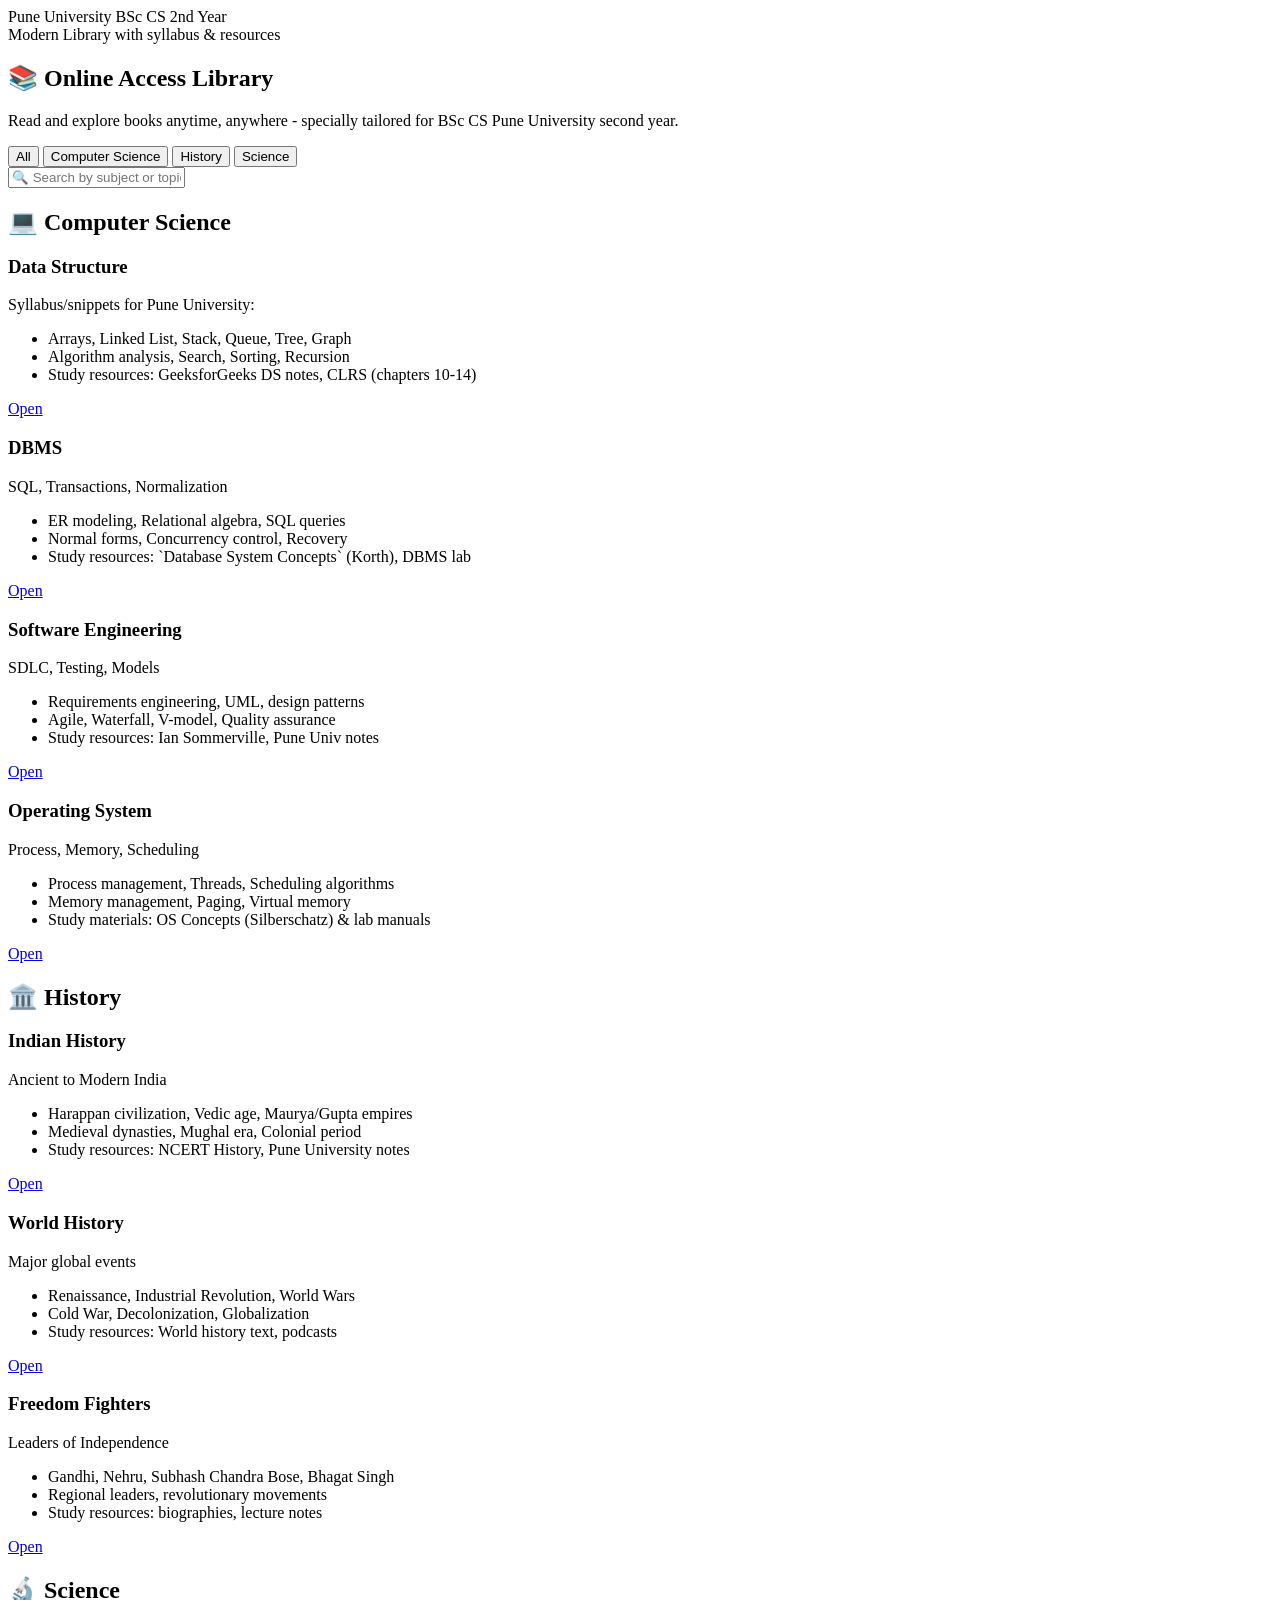
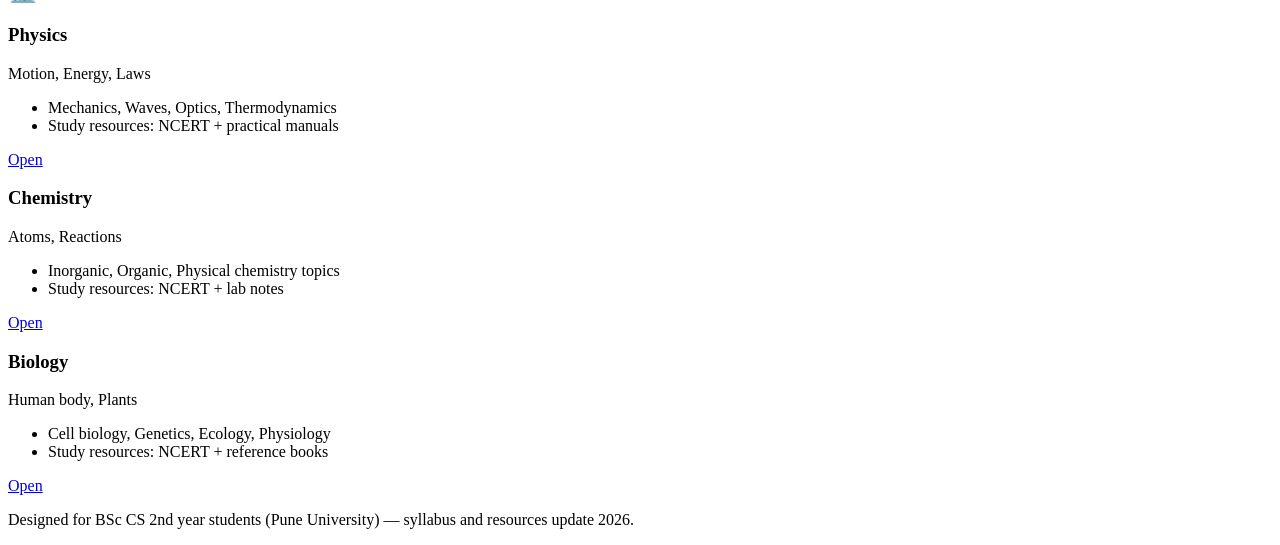
==== index.html @ 881a9c58 "Remove Python backend - revert to static HTML project" ====
<!DOCTYPE html>
<html>
<head>
    <meta charset="UTF-8">
    <meta name="viewport" content="width=device-width, initial-scale=1.0">
    <title>Online Library</title>
    <link rel="stylesheet" href="style.css">
</head>
<body>
    <nav class="top-nav">
        <div class="logo">Pune University BSc CS 2nd Year</div>
        <div class="tagline">Modern Library with syllabus & resources</div>
    </nav>

    <main>

    <!-- HOME SECTION -->
    <section class="home">
        <h1>📚 Online Access Library</h1>
        <p>Read and explore books anytime, anywhere - specially tailored for BSc CS Pune University second year.</p>
    </section>

    <!-- CATEGORIES -->
    <section class="categories">
        <button data-category="all">All</button>
        <button data-category="computer-science">Computer Science</button>
        <button data-category="history">History</button>
        <button data-category="science">Science</button>
    </section>

    <section class="search-bar">
        <input id="search-input" type="text" placeholder="🔍 Search by subject or topic..." aria-label="Search subjects">
    </section>

    <!-- COMPUTER SCIENCE -->
    <h2>💻 Computer Science</h2>
    <div class="book-container" id="computer-science">
        

        <div class="book-card" data-category="computer-science">
            <h3>Data Structure</h3>
            <p>Syllabus/snippets for Pune University:</p>
            <ul>
                <li>Arrays, Linked List, Stack, Queue, Tree, Graph</li>
                <li>Algorithm analysis, Search, Sorting, Recursion</li>
                <li>Study resources: GeeksforGeeks DS notes, CLRS (chapters 10-14)</li>
            </ul>
            <a class="read-link" href="ds.html" aria-label="Read Data Structure book">Open</a>
        </div>

        <div class="book-card" data-category="computer-science">
            <h3>DBMS</h3>
            <p>SQL, Transactions, Normalization</p>
            <ul>
                <li>ER modeling, Relational algebra, SQL queries</li>
                <li>Normal forms, Concurrency control, Recovery</li>
                <li>Study resources: `Database System Concepts` (Korth), DBMS lab</li>
            </ul>
            <a class="read-link" href="dbms.html" aria-label="DBMS resources">Open</a>
        </div>

        <div class="book-card" data-category="computer-science">
            <h3>Software Engineering</h3>
            <p>SDLC, Testing, Models</p>
            <ul>
                <li>Requirements engineering, UML, design patterns</li>
                <li>Agile, Waterfall, V-model, Quality assurance</li>
                <li>Study resources: Ian Sommerville, Pune Univ notes</li>
            </ul>
            <a class="read-link" href="se.html" aria-label="Software Engineering resources">Open</a>
        </div>

        <div class="book-card" data-category="computer-science">
            <h3>Operating System</h3>
            <p>Process, Memory, Scheduling</p>
            <ul>
                <li>Process management, Threads, Scheduling algorithms</li>
                <li>Memory management, Paging, Virtual memory</li>
                <li>Study materials: OS Concepts (Silberschatz) & lab manuals</li>
            </ul>
            <a class="read-link" href="os.html" aria-label="Operating System resources">Open</a>
        </div>

    </div>

    <!-- HISTORY -->
    <h2>🏛️ History</h2>
    <div class="book-container" id="history">

        <div class="book-card" data-category="history">
            <h3>Indian History</h3>
            <p>Ancient to Modern India</p>
            <ul>
                <li>Harappan civilization, Vedic age, Maurya/Gupta empires</li>
                <li>Medieval dynasties, Mughal era, Colonial period</li>
                <li>Study resources: NCERT History, Pune University notes</li>
            </ul>
            <a class="read-link" href="#" aria-label="Indian History resources">Open</a>
        </div>

        <div class="book-card" data-category="history">
            <h3>World History</h3>
            <p>Major global events</p>
            <ul>
                <li>Renaissance, Industrial Revolution, World Wars</li>
                <li>Cold War, Decolonization, Globalization</li>
                <li>Study resources: World history text, podcasts</li>
            </ul>
            <a class="read-link" href="#" aria-label="World History resources">Open</a>
        </div>

        <div class="book-card" data-category="history">
            <h3>Freedom Fighters</h3>
            <p>Leaders of Independence</p>
            <ul>
                <li>Gandhi, Nehru, Subhash Chandra Bose, Bhagat Singh</li>
                <li>Regional leaders, revolutionary movements</li>
                <li>Study resources: biographies, lecture notes</li>
            </ul>
            <a class="read-link" href="#" aria-label="Freedom Fighters resources">Open</a>
        </div>

    </div>

    <!-- SCIENCE -->
    <h2>🔬 Science</h2>
    <div class="book-container" id="science">

        <div class="book-card" data-category="science">
            <h3>Physics</h3>
            <p>Motion, Energy, Laws</p>
            <ul>
                <li>Mechanics, Waves, Optics, Thermodynamics</li>
                <li>Study resources: NCERT + practical manuals</li>
            </ul>
            <a class="read-link" href="#" aria-label="Physics resources">Open</a>
        </div>

        <div class="book-card" data-category="science">
            <h3>Chemistry</h3>
            <p>Atoms, Reactions</p>
            <ul>
                <li>Inorganic, Organic, Physical chemistry topics</li>
                <li>Study resources: NCERT + lab notes</li>
            </ul>
            <a class="read-link" href="#" aria-label="Chemistry resources">Open</a>
        </div>

        <div class="book-card" data-category="science">
            <h3>Biology</h3>
            <p>Human body, Plants</p>
            <ul>
                <li>Cell biology, Genetics, Ecology, Physiology</li>
                <li>Study resources: NCERT + reference books</li>
            </ul>
            <a class="read-link" href="#" aria-label="Biology resources">Open</a>
        </div>

    </div>

    </main>

    <footer class="site-footer">
        <p>Designed for BSc CS 2nd year students (Pune University) — syllabus and resources update 2026.</p>
    </footer>

    <script>
        const categoryButtons = document.querySelectorAll('.categories button');
        const cards = document.querySelectorAll('.book-card');
        const searchInput = document.getElementById('search-input');

        let currentCategory = 'all';
        let searchQuery = '';

        function applyFilters() {
            cards.forEach(card => {
                const subject = card.querySelector('h3').textContent.toLowerCase();
                const category = card.dataset.category;
                const matchesCategory = currentCategory === 'all' || category === currentCategory;
                const matchesSearch = !searchQuery || subject.includes(searchQuery);
                card.style.display = (matchesCategory && matchesSearch) ? 'block' : 'none';
            });
        }

        categoryButtons.forEach(button => {
            button.addEventListener('click', () => {
                currentCategory = button.dataset.category;
                categoryButtons.forEach(btn => btn.classList.remove('active'));
                button.classList.add('active');
                applyFilters();
            });
        });

        searchInput.addEventListener('input', () => {
            searchQuery = searchInput.value.trim().toLowerCase();
            applyFilters();
        });

        document.querySelector('.categories button[data-category="all"]').click();

    </script>

</body>
</html>
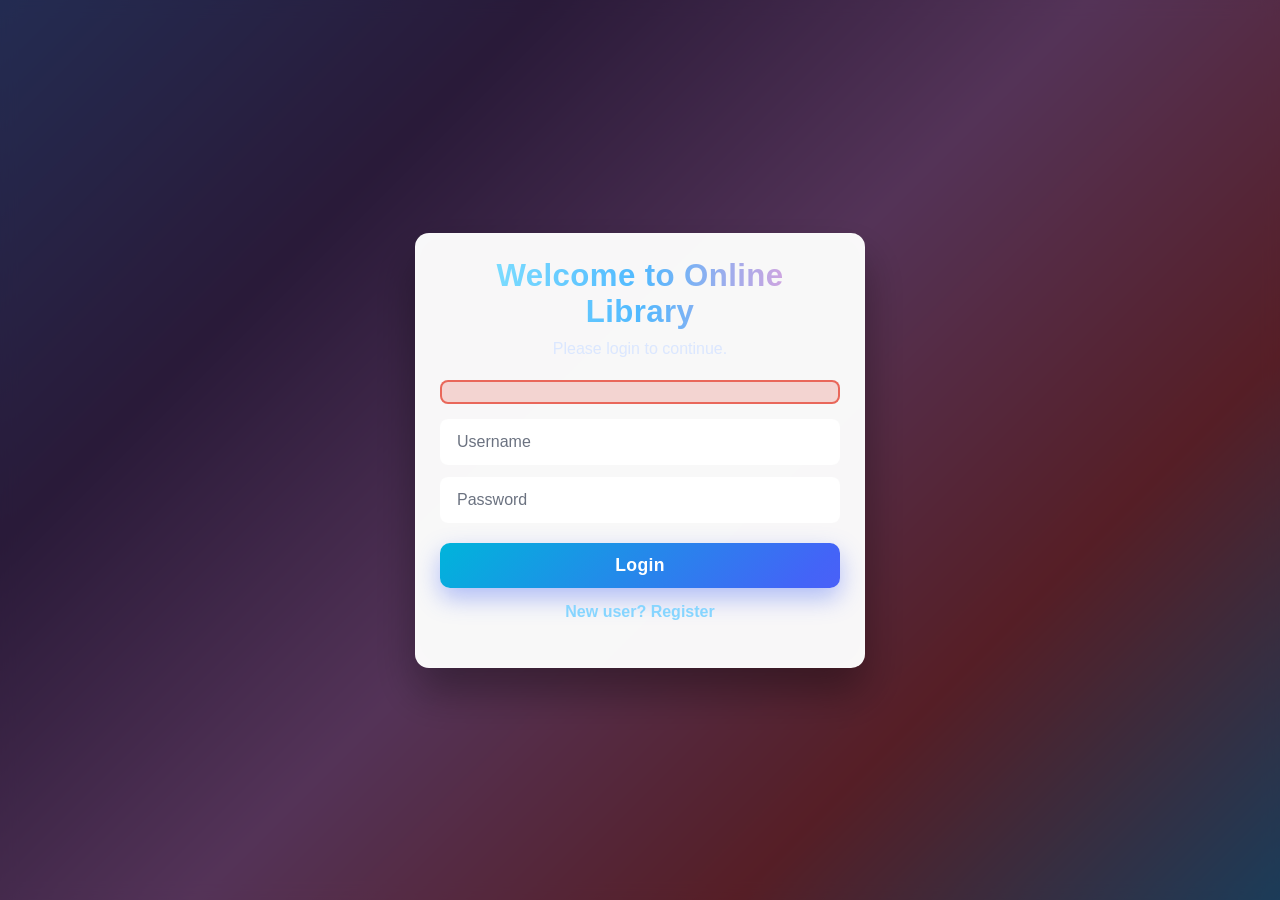
==== commit b4ffb596: "Add shopping cart and order system with checkout functionality" ====
--- a/index.html
+++ b/index.html
@@ -2,203 +2,604 @@
 <html>
 <head>
     <meta charset="UTF-8">
-    <meta name="viewport" content="width=device-width, initial-scale=1.0">
     <title>Online Library</title>
     <link rel="stylesheet" href="style.css">
 </head>
 <body>
-    <nav class="top-nav">
-        <div class="logo">Pune University BSc CS 2nd Year</div>
-        <div class="tagline">Modern Library with syllabus & resources</div>
-    </nav>
-
-    <main>
-
-    <!-- HOME SECTION -->
-    <section class="home">
-        <h1>📚 Online Access Library</h1>
-        <p>Read and explore books anytime, anywhere - specially tailored for BSc CS Pune University second year.</p>
-    </section>
-
-    <!-- CATEGORIES -->
-    <section class="categories">
-        <button data-category="all">All</button>
-        <button data-category="computer-science">Computer Science</button>
-        <button data-category="history">History</button>
-        <button data-category="science">Science</button>
-    </section>
-
-    <section class="search-bar">
-        <input id="search-input" type="text" placeholder="🔍 Search by subject or topic..." aria-label="Search subjects">
-    </section>
-
-    <!-- COMPUTER SCIENCE -->
-    <h2>💻 Computer Science</h2>
-    <div class="book-container" id="computer-science">
+
+<!-- LOGIN OVERLAY -->
+<div id="login-overlay" class="overlay">
+    <div class="overlay-content">
+        <h2>Welcome to Online Library</h2>
+        <p>Please login to continue.</p>
+
+        <div id="error-msg" style="color:red;"></div>
+
+        <form id="auth-form">
+            <input type="text" id="username" placeholder="Username" required>
+            <input type="password" id="password" placeholder="Password" required>
+            <button type="submit" id="login-btn">Login</button>
+        </form>
+
+        <p id="toggle-auth" style="cursor:pointer;">New user? Register</p>
+    </div>
+</div>
+
+<!-- LOGOUT BUTTON -->
+<button onclick="logout()" id="logout-btn" class="logout-button">
+🚪 Logout
+</button>
+
+<!-- CART ICON & BUTTON -->
+<div id="cart-controls" class="cart-controls hidden">
+    <button onclick="toggleCart()" class="cart-icon-btn">
+        🛒 Cart (<span id="cart-count">0</span>)
+    </button>
+    <button onclick="showOrderHistory()" class="order-history-btn">
+        📦 My Orders
+    </button>
+</div>
+
+<!-- SHOPPING CART SIDEBAR -->
+<div id="cart-sidebar" class="cart-sidebar hidden">
+    <div class="cart-header">
+        <h2>🛒 Shopping Cart</h2>
+        <button onclick="toggleCart()" class="close-btn">✕</button>
+    </div>
+    <div id="cart-items" class="cart-items-list"></div>
+    <div class="cart-footer">
+        <div class="cart-total">
+            <strong>Total: ₹<span id="cart-total">0</span></strong>
+        </div>
+        <button onclick="proceedToCheckout()" class="checkout-btn">Proceed to Checkout</button>
+        <button onclick="toggleCart()" class="continue-shopping-btn">Continue Shopping</button>
+    </div>
+</div>
+
+<!-- MAIN LIBRARY -->
+<main id="app-content" class="hidden">
+
+    <!-- NAVIGATION TABS -->
+    <div class="library-header">
+        <h1>📚 Online Library</h1>
+        <p id="welcome-text"></p>
+        <div class="nav-tabs">
+            <button class="nav-tab active" onclick="switchSection('read')">📖 Read Online (Free)</button>
+            <button class="nav-tab" onclick="switchSection('shop')">🛍️ Buy Books</button>
+        </div>
+    </div>
+
+    <!-- READ ONLINE SECTION -->
+    <div id="read-section" class="section-content">
+        <div class="library-section">
+            <h2>💻 Computer Science</h2>
+            <div class="book-grid">
+                <div class="book-card" style="border-left: 4px solid #3498db;">
+                    <div class="book-icon">💾</div>
+                    <a href="ds.html">Data Structure</a>
+                    <p class="book-desc">Learn about arrays, linked lists, trees & graphs</p>
+                </div>
+                <div class="book-card" style="border-left: 4px solid #e74c3c;">
+                    <div class="book-icon">🗄️</div>
+                    <a href="dbms.html">DBMS</a>
+                    <p class="book-desc">Database management systems & SQL</p>
+                </div>
+                <div class="book-card" style="border-left: 4px solid #2ecc71;">
+                    <div class="book-icon">⚙️</div>
+                    <a href="os.html">Operating System</a>
+                    <p class="book-desc">Process management, memory & scheduling</p>
+                </div>
+                <div class="book-card" style="border-left: 4px solid #f39c12;">
+                    <div class="book-icon">🏗️</div>
+                    <a href="se.html">Software Engineering</a>
+                    <p class="book-desc">Design patterns, SDLC & best practices</p>
+                </div>
+            </div>
+        </div>
+
+        <div class="library-section">
+            <h2>⚖️ Law / LLB</h2>
+            <div class="book-grid">
+                <div class="book-card" style="border-left: 4px solid #8e44ad;">
+                    <div class="book-icon">📘</div>
+                    <a href="llb.html#constitutional">Constitutional Law</a>
+                    <p class="book-desc">Fundamental rights, directive principles, and constitutional framework</p>
+                </div>
+                <div class="book-card" style="border-left: 4px solid #16a085;">
+                    <div class="book-icon">📝</div>
+                    <a href="llb.html#contract">Contract Law</a>
+                    <p class="book-desc">Offer, acceptance, consideration, breach, and legal remedies</p>
+                </div>
+                <div class="book-card" style="border-left: 4px solid #c0392b;">
+                    <div class="book-icon">⚖️</div>
+                    <a href="llb.html#criminal">Criminal Law</a>
+                    <p class="book-desc">Offences, punishments, and criminal procedure basics</p>
+                </div>
+                <div class="book-card" style="border-left: 4px solid #f39c12;">
+                    <div class="book-icon">📚</div>
+                    <a href="llb.html#jurisprudence">Jurisprudence</a>
+                    <p class="book-desc">Schools of legal thought and theory of law</p>
+                </div>
+            </div>
+        </div>
+    </div>
+
+    <!-- SHOP SECTION -->
+    <div id="shop-section" class="section-content hidden">
+        <div class="shop-filters">
+            <button class="filter-btn active" onclick="filterBooks('All')">All Books</button>
+            <button class="filter-btn" onclick="filterBooks('Computer Science')">💻 Computer Science</button>
+            <button class="filter-btn" onclick="filterBooks('Law')">⚖️ Law</button>
+        </div>
+        <div id="shop-books-container" class="book-grid"></div>
+    </div>
+
+</main>
+
+<!-- CHECKOUT MODAL -->
+<div id="checkout-modal" class="modal hidden">
+    <div class="modal-content">
+        <button onclick="closeCheckout()" class="modal-close">✕</button>
+        <h2>📦 Order Summary</h2>
         
-
-        <div class="book-card" data-category="computer-science">
-            <h3>Data Structure</h3>
-            <p>Syllabus/snippets for Pune University:</p>
-            <ul>
-                <li>Arrays, Linked List, Stack, Queue, Tree, Graph</li>
-                <li>Algorithm analysis, Search, Sorting, Recursion</li>
-                <li>Study resources: GeeksforGeeks DS notes, CLRS (chapters 10-14)</li>
-            </ul>
-            <a class="read-link" href="ds.html" aria-label="Read Data Structure book">Open</a>
+        <div id="checkout-items" class="checkout-items"></div>
+        
+        <div class="checkout-total">
+            <h3>Total: ₹<span id="checkout-total">0</span></h3>
         </div>
 
-        <div class="book-card" data-category="computer-science">
-            <h3>DBMS</h3>
-            <p>SQL, Transactions, Normalization</p>
-            <ul>
-                <li>ER modeling, Relational algebra, SQL queries</li>
-                <li>Normal forms, Concurrency control, Recovery</li>
-                <li>Study resources: `Database System Concepts` (Korth), DBMS lab</li>
-            </ul>
-            <a class="read-link" href="dbms.html" aria-label="DBMS resources">Open</a>
+        <form id="checkout-form" class="checkout-form">
+            <input type="email" id="delivery-address" placeholder="Delivery Address" required>
+            <input type="tel" id="phone-number" placeholder="Phone Number" required>
+            <button type="submit" class="place-order-btn">Place Order</button>
+        </form>
+
+        <div id="checkout-error" style="color: #ff6b6b; margin-top: 10px;"></div>
+    </div>
+</div>
+
+<!-- ORDER HISTORY MODAL -->
+<div id="order-history-modal" class="modal hidden">
+    <div class="modal-content">
+        <button onclick="closeOrderHistory()" class="modal-close">✕</button>
+        <h2>📦 Order History</h2>
+        <div id="order-history-list" class="order-history-list"></div>
+    </div>
+</div>
+
+<script>
+const form = document.getElementById("auth-form");
+const usernameInput = document.getElementById("username");
+const passwordInput = document.getElementById("password");
+const errorMsg = document.getElementById("error-msg");
+const toggleAuth = document.getElementById("toggle-auth");
+const logoutBtn = document.getElementById("logout-btn");
+const cartControls = document.getElementById("cart-controls");
+
+let registerMode = false;
+let currentUser = null;
+let allBooks = [];
+let cart = [];
+
+const flaskOrigin = "http://127.0.0.1:5000";
+const apiBase = window.location.origin === flaskOrigin ? "" : flaskOrigin;
+
+function getClientId() {
+    let clientId = localStorage.getItem("library_client_id");
+    if (!clientId) {
+        if (window.crypto && window.crypto.randomUUID) {
+            clientId = window.crypto.randomUUID();
+        } else {
+            clientId = "client-" + Date.now() + "-" + Math.floor(Math.random() * 100000);
+        }
+        localStorage.setItem("library_client_id", clientId);
+    }
+    return clientId;
+}
+
+function getStoredUsers() {
+    try {
+        return JSON.parse(localStorage.getItem("library_users") || "{}");
+    } catch {
+        return {};
+    }
+}
+
+function setStoredUsers(users) {
+    localStorage.setItem("library_users", JSON.stringify(users));
+}
+
+function localAuth(username, password, isRegister) {
+    const users = getStoredUsers();
+    if (isRegister) {
+        if (users[username]) {
+            return { ok: false, message: "User already exists" };
+        }
+        users[username] = password;
+        setStoredUsers(users);
+        return { ok: true, message: "success" };
+    }
+    if (users[username] && users[username] === password) {
+        return { ok: true, message: "success" };
+    }
+    return { ok: false, message: "Invalid login" };
+}
+
+// ✅ SHOW LIBRARY
+function showApp(username) {
+    currentUser = username;
+    document.getElementById("login-overlay").style.display = "none";
+    const app = document.getElementById("app-content");
+    app.classList.remove("hidden");
+    app.style.display = "block";
+    logoutBtn.style.display = "block";
+    cartControls.classList.remove("hidden");
+    localStorage.setItem("user", username);
+    document.getElementById("welcome-text").innerText = "Welcome, " + username;
+    
+    // ✅ Close all modals on login
+    document.getElementById("checkout-modal").classList.add("hidden");
+    document.getElementById("order-history-modal").classList.add("hidden");
+    document.getElementById("cart-sidebar").classList.add("hidden");
+    
+    // Reset checkout form
+    document.getElementById("checkout-form").reset();
+    document.getElementById("checkout-error").textContent = "";
+    
+    loadShopBooks();
+}
+
+// ✅ SHOW LOGIN
+function showLogin() {
+    currentUser = null;
+    document.getElementById("login-overlay").style.display = "flex";
+    const app = document.getElementById("app-content");
+    app.classList.add("hidden");
+    logoutBtn.style.display = "none";
+    cartControls.classList.add("hidden");
+    
+    // ✅ Close all modals on logout
+    document.getElementById("checkout-modal").classList.add("hidden");
+    document.getElementById("order-history-modal").classList.add("hidden");
+    document.getElementById("cart-sidebar").classList.add("hidden");
+    
+    cart = [];
+    updateCartUI();
+}
+
+// ✅ LOGIN / REGISTER
+form.addEventListener("submit", async function(e){
+    e.preventDefault();
+    const username = usernameInput.value.trim();
+    const password = passwordInput.value;
+    errorMsg.textContent = "";
+
+    if (!username || !password) {
+        errorMsg.textContent = "Username and password required";
+        return;
+    }
+
+    const url = registerMode ? `${apiBase}/signup` : `${apiBase}/login`;
+
+    try {
+        const res = await fetch(url, {
+            method: "POST",
+            headers: {
+                "Content-Type": "application/json",
+                "X-Client-Id": getClientId()
+            },
+            body: JSON.stringify({ username, password })
+        });
+        const data = await res.json();
+        if (data.message.toLowerCase().includes("success")) {
+            showApp(username);
+            usernameInput.value = "";
+            passwordInput.value = "";
+        } else {
+            errorMsg.textContent = data.message;
+        }
+    } catch (err) {
+        console.error("Request error:", err);
+        const result = localAuth(username, password, registerMode);
+        if (result.ok) {
+            showApp(username);
+            usernameInput.value = "";
+            passwordInput.value = "";
+        } else {
+            errorMsg.textContent = "Server error - Make sure Flask is running";
+        }
+    }
+});
+
+// ✅ TOGGLE LOGIN/REGISTER
+toggleAuth.addEventListener("click", () => {
+    registerMode = !registerMode;
+    toggleAuth.textContent = registerMode ? "Already have account? Login" : "New user? Register";
+    document.getElementById("login-btn").textContent = registerMode ? "Register" : "Login";
+});
+
+// ✅ LOGOUT
+function logout() {
+    localStorage.removeItem("user");
+    showLogin();
+}
+
+// ✅ SWITCH BETWEEN READ AND SHOP SECTIONS
+function switchSection(section) {
+    document.querySelectorAll('.nav-tab').forEach(btn => btn.classList.remove('active'));
+    event.target.classList.add('active');
+    
+    document.getElementById('read-section').classList.add('hidden');
+    document.getElementById('shop-section').classList.add('hidden');
+    
+    if (section === 'read') {
+        document.getElementById('read-section').classList.remove('hidden');
+    } else {
+        document.getElementById('shop-section').classList.remove('hidden');
+    }
+}
+
+// ✅ LOAD BOOKS FROM SERVER
+async function loadShopBooks() {
+    try {
+        const res = await fetch(`${apiBase}/api/books`);
+        const data = await res.json();
+        allBooks = data.books;
+        displayShopBooks(allBooks);
+    } catch (err) {
+        console.error("Error loading books:", err);
+    }
+}
+
+// ✅ DISPLAY BOOKS IN SHOP
+function displayShopBooks(books) {
+    const container = document.getElementById('shop-books-container');
+    container.innerHTML = books.map(book => `
+        <div class="shop-book-card">
+            <div class="book-icon">${book.icon}</div>
+            <h3>${book.title}</h3>
+            <p class="author">by ${book.author}</p>
+            <p class="description">${book.description}</p>
+            <p class="category"><small>${book.category}</small></p>
+            <div class="book-footer">
+                <span class="price">₹${book.price.toFixed(2)}</span>
+                <button onclick="addToCart(${book.id}, '${book.title}', ${book.price})" class="add-to-cart-btn">Add to Cart</button>
+            </div>
         </div>
-
-        <div class="book-card" data-category="computer-science">
-            <h3>Software Engineering</h3>
-            <p>SDLC, Testing, Models</p>
-            <ul>
-                <li>Requirements engineering, UML, design patterns</li>
-                <li>Agile, Waterfall, V-model, Quality assurance</li>
-                <li>Study resources: Ian Sommerville, Pune Univ notes</li>
-            </ul>
-            <a class="read-link" href="se.html" aria-label="Software Engineering resources">Open</a>
-        </div>
-
-        <div class="book-card" data-category="computer-science">
-            <h3>Operating System</h3>
-            <p>Process, Memory, Scheduling</p>
-            <ul>
-                <li>Process management, Threads, Scheduling algorithms</li>
-                <li>Memory management, Paging, Virtual memory</li>
-                <li>Study materials: OS Concepts (Silberschatz) & lab manuals</li>
-            </ul>
-            <a class="read-link" href="os.html" aria-label="Operating System resources">Open</a>
-        </div>
-
-    </div>
-
-    <!-- HISTORY -->
-    <h2>🏛️ History</h2>
-    <div class="book-container" id="history">
-
-        <div class="book-card" data-category="history">
-            <h3>Indian History</h3>
-            <p>Ancient to Modern India</p>
-            <ul>
-                <li>Harappan civilization, Vedic age, Maurya/Gupta empires</li>
-                <li>Medieval dynasties, Mughal era, Colonial period</li>
-                <li>Study resources: NCERT History, Pune University notes</li>
-            </ul>
-            <a class="read-link" href="#" aria-label="Indian History resources">Open</a>
-        </div>
-
-        <div class="book-card" data-category="history">
-            <h3>World History</h3>
-            <p>Major global events</p>
-            <ul>
-                <li>Renaissance, Industrial Revolution, World Wars</li>
-                <li>Cold War, Decolonization, Globalization</li>
-                <li>Study resources: World history text, podcasts</li>
-            </ul>
-            <a class="read-link" href="#" aria-label="World History resources">Open</a>
-        </div>
-
-        <div class="book-card" data-category="history">
-            <h3>Freedom Fighters</h3>
-            <p>Leaders of Independence</p>
-            <ul>
-                <li>Gandhi, Nehru, Subhash Chandra Bose, Bhagat Singh</li>
-                <li>Regional leaders, revolutionary movements</li>
-                <li>Study resources: biographies, lecture notes</li>
-            </ul>
-            <a class="read-link" href="#" aria-label="Freedom Fighters resources">Open</a>
-        </div>
-
-    </div>
-
-    <!-- SCIENCE -->
-    <h2>🔬 Science</h2>
-    <div class="book-container" id="science">
-
-        <div class="book-card" data-category="science">
-            <h3>Physics</h3>
-            <p>Motion, Energy, Laws</p>
-            <ul>
-                <li>Mechanics, Waves, Optics, Thermodynamics</li>
-                <li>Study resources: NCERT + practical manuals</li>
-            </ul>
-            <a class="read-link" href="#" aria-label="Physics resources">Open</a>
-        </div>
-
-        <div class="book-card" data-category="science">
-            <h3>Chemistry</h3>
-            <p>Atoms, Reactions</p>
-            <ul>
-                <li>Inorganic, Organic, Physical chemistry topics</li>
-                <li>Study resources: NCERT + lab notes</li>
-            </ul>
-            <a class="read-link" href="#" aria-label="Chemistry resources">Open</a>
-        </div>
-
-        <div class="book-card" data-category="science">
-            <h3>Biology</h3>
-            <p>Human body, Plants</p>
-            <ul>
-                <li>Cell biology, Genetics, Ecology, Physiology</li>
-                <li>Study resources: NCERT + reference books</li>
-            </ul>
-            <a class="read-link" href="#" aria-label="Biology resources">Open</a>
-        </div>
-
-    </div>
-
-    </main>
-
-    <footer class="site-footer">
-        <p>Designed for BSc CS 2nd year students (Pune University) — syllabus and resources update 2026.</p>
-    </footer>
-
-    <script>
-        const categoryButtons = document.querySelectorAll('.categories button');
-        const cards = document.querySelectorAll('.book-card');
-        const searchInput = document.getElementById('search-input');
-
-        let currentCategory = 'all';
-        let searchQuery = '';
-
-        function applyFilters() {
-            cards.forEach(card => {
-                const subject = card.querySelector('h3').textContent.toLowerCase();
-                const category = card.dataset.category;
-                const matchesCategory = currentCategory === 'all' || category === currentCategory;
-                const matchesSearch = !searchQuery || subject.includes(searchQuery);
-                card.style.display = (matchesCategory && matchesSearch) ? 'block' : 'none';
-            });
+    `).join('');
+}
+
+// ✅ FILTER BOOKS
+function filterBooks(category) {
+    document.querySelectorAll('.filter-btn').forEach(btn => btn.classList.remove('active'));
+    event.target.classList.add('active');
+    
+    if (category === 'All') {
+        displayShopBooks(allBooks);
+    } else {
+        displayShopBooks(allBooks.filter(b => b.category === category));
+    }
+}
+
+// ✅ ADD TO CART
+function addToCart(bookId, title, price) {
+    const existing = cart.find(item => item.bookId === bookId);
+    if (existing) {
+        existing.quantity += 1;
+    } else {
+        cart.push({ bookId, title, price, quantity: 1 });
+    }
+    updateCartUI();
+    alert(`✅ "${title}" added to cart!`);
+}
+
+// ✅ UPDATE CART UI
+function updateCartUI() {
+    const cartCount = document.getElementById('cart-count');
+    const cartTotal = document.getElementById('cart-total');
+    const cartItemsList = document.getElementById('cart-items');
+    
+    cartCount.textContent = cart.length;
+    
+    let total = 0;
+    cartItemsList.innerHTML = cart.map((item, idx) => {
+        const subtotal = item.price * item.quantity;
+        total += subtotal;
+        return `
+            <div class="cart-item">
+                <div class="cart-item-info">
+                    <strong>${item.title}</strong>
+                    <p>₹${item.price} × ${item.quantity}</p>
+                </div>
+                <div class="cart-item-actions">
+                    <button onclick="updateQuantity(${idx}, -1)">-</button>
+                    <span>${item.quantity}</span>
+                    <button onclick="updateQuantity(${idx}, 1)">+</button>
+                    <button onclick="removeFromCart(${idx})" class="remove-btn">🗑️</button>
+                </div>
+                <div class="cart-item-subtotal">₹${subtotal.toFixed(2)}</div>
+            </div>
+        `;
+    }).join('');
+    
+    cartTotal.textContent = total.toFixed(2);
+}
+
+// ✅ UPDATE QUANTITY
+function updateQuantity(idx, change) {
+    cart[idx].quantity += change;
+    if (cart[idx].quantity <= 0) {
+        removeFromCart(idx);
+    } else {
+        updateCartUI();
+    }
+}
+
+// ✅ REMOVE FROM CART
+function removeFromCart(idx) {
+    cart.splice(idx, 1);
+    updateCartUI();
+}
+
+// ✅ TOGGLE CART SIDEBAR
+function toggleCart() {
+    const sidebar = document.getElementById('cart-sidebar');
+    sidebar.classList.toggle('hidden');
+}
+
+// ✅ PROCEED TO CHECKOUT
+function proceedToCheckout() {
+    if (cart.length === 0) {
+        alert("Cart is empty!");
+        return;
+    }
+    
+    // Close order history modal if open
+    closeOrderHistory();
+    
+    const checkoutModal = document.getElementById('checkout-modal');
+    const checkoutItems = document.getElementById('checkout-items');
+    const checkoutTotal = document.getElementById('checkout-total');
+    
+    let total = 0;
+    checkoutItems.innerHTML = cart.map(item => {
+        const subtotal = item.price * item.quantity;
+        total += subtotal;
+        return `
+            <div class="order-item">
+                <strong>${item.title}</strong>
+                <p>₹${item.price} × ${item.quantity} = ₹${subtotal.toFixed(2)}</p>
+            </div>
+        `;
+    }).join('');
+    
+    checkoutTotal.textContent = total.toFixed(2);
+    checkoutModal.classList.remove('hidden');
+    document.getElementById('cart-sidebar').classList.add('hidden');
+    document.getElementById('checkout-error').textContent = '';
+}
+
+// ✅ PLACE ORDER
+document.getElementById('checkout-form')?.addEventListener('submit', async function(e) {
+    e.preventDefault();
+    
+    const address = document.getElementById('delivery-address').value.trim();
+    const phone = document.getElementById('phone-number').value.trim();
+    const checkoutError = document.getElementById('checkout-error');
+    
+    if (!address || !phone) {
+        checkoutError.textContent = "Please fill in all fields";
+        return;
+    }
+    
+    if (!currentUser) {
+        checkoutError.textContent = "User not logged in";
+        return;
+    }
+    
+    try {
+        const res = await fetch(`${apiBase}/api/orders`, {
+            method: "POST",
+            headers: { "Content-Type": "application/json" },
+            body: JSON.stringify({
+                username: currentUser,
+                items: cart.map(item => ({ book_id: item.bookId, quantity: item.quantity })),
+                address,
+                phone
+            })
+        });
+        
+        const data = await res.json();
+        
+        if (res.ok) {
+            alert(`✅ Order placed successfully!\nOrder ID: ${data.order_id}\nTotal: ₹${data.total_price}`);
+            cart = [];
+            updateCartUI();
+            closeCheckout();
+        } else {
+            checkoutError.textContent = data.message || "Order placement failed";
         }
-
-        categoryButtons.forEach(button => {
-            button.addEventListener('click', () => {
-                currentCategory = button.dataset.category;
-                categoryButtons.forEach(btn => btn.classList.remove('active'));
-                button.classList.add('active');
-                applyFilters();
-            });
-        });
-
-        searchInput.addEventListener('input', () => {
-            searchQuery = searchInput.value.trim().toLowerCase();
-            applyFilters();
-        });
-
-        document.querySelector('.categories button[data-category="all"]').click();
-
-    </script>
+    } catch (err) {
+        console.error("Order error:", err);
+        checkoutError.textContent = "Error placing order";
+    }
+});
+
+// ✅ CLOSE CHECKOUT
+function closeCheckout() {
+    document.getElementById('checkout-modal').classList.add('hidden');
+    document.getElementById('delivery-address').value = '';
+    document.getElementById('phone-number').value = '';
+    document.getElementById('checkout-error').textContent = '';
+}
+
+// ✅ SHOW ORDER HISTORY
+async function showOrderHistory() {
+    if (!currentUser) return;
+    
+    // Close checkout modal if open
+    closeCheckout();
+    
+    try {
+        const res = await fetch(`${apiBase}/api/orders/${currentUser}`);
+        const data = await res.json();
+        
+        const orderList = document.getElementById('order-history-list');
+        if (data.orders.length === 0) {
+            orderList.innerHTML = '<p>No orders yet</p>';
+        } else {
+            orderList.innerHTML = data.orders.map(order => `
+                <div class="order-card">
+                    <div class="order-header">
+                        <strong>Order #${order.id}</strong>
+                        <span class="order-status">${order.status}</span>
+                    </div>
+                    <p class="order-date">${order.date}</p>
+                    <p class="order-total">₹${order.total.toFixed(2)}</p>
+                    <button onclick="viewOrderDetails(${order.id})" class="view-details-btn">View Details</button>
+                </div>
+            `).join('');
+        }
+        
+        document.getElementById('order-history-modal').classList.remove('hidden');
+    } catch (err) {
+        console.error("Error loading orders:", err);
+        alert("Error loading orders. Please try again.");
+    }
+}
+
+// ✅ VIEW ORDER DETAILS
+async function viewOrderDetails(orderId) {
+    try {
+        const res = await fetch(`${apiBase}/api/order-details/${orderId}`);
+        const data = await res.json();
+        
+        alert(`📦 Order #${data.order_id}\nDate: ${data.order_date}\nStatus: ${data.status}\n\nItems:\n${data.items.map(item => `• ${item.title} (${item.quantity}x ₹${item.price})`).join('\n')}\n\nTotal: ₹${data.total_price}\nDelivery: ${data.delivery_address}\nPhone: ${data.phone}`);
+    } catch (err) {
+        console.error("Error loading order details:", err);
+    }
+}
+
+// ✅ CLOSE ORDER HISTORY
+function closeOrderHistory() {
+    document.getElementById('order-history-modal').classList.add('hidden');
+}
+
+// ✅ AUTO LOGIN
+window.onload = function() {
+    // ✅ Ensure all modals are hidden on page load
+    document.getElementById("checkout-modal").classList.add("hidden");
+    document.getElementById("order-history-modal").classList.add("hidden");
+    document.getElementById("cart-sidebar").classList.add("hidden");
+    
+    const user = localStorage.getItem("user");
+    if (user) {
+        showApp(user);
+    } else {
+        showLogin();
+    }
+};
+</script>
 
 </body>
 </html>
--- a/style.css
+++ b/style.css
@@ -0,0 +1,1293 @@
+body {
+    margin: 0;
+    font-family: 'Segoe UI', Tahoma, Geneva, Verdana, sans-serif;
+    color: #ffffff;
+    background: linear-gradient(135deg, #667eea 0%, #764ba2 25%, #f093fb 50%, #f5576c 75%, #4facfe 100%);
+    background-attachment: fixed;
+    min-height: 100vh;
+}
+
+/* LIBRARY HEADER */
+.library-header {
+    text-align: center;
+    padding: 40px 20px;
+    background: linear-gradient(135deg, rgba(52, 152, 219, 0.2), rgba(155, 89, 182, 0.2));
+    border-bottom: 3px solid rgba(255, 255, 255, 0.3);
+    backdrop-filter: blur(10px);
+}
+
+.library-header h1 {
+    margin: 0;
+    font-size: 2.5em;
+    background: linear-gradient(120deg, #00d4ff, #0099ff, #6b5eff, #ff006e);
+    -webkit-background-clip: text;
+    -webkit-text-fill-color: transparent;
+    text-shadow: 0 2px 20px rgba(0, 0, 0, 0.3);
+    letter-spacing: 2px;
+}
+
+#welcome-text {
+    color: #ffffff;
+    font-size: 1.2em;
+    margin-top: 10px;
+    font-weight: 500;
+    text-shadow: 0 2px 10px rgba(0, 0, 0, 0.3);
+}
+
+/* LIBRARY SECTION */
+.library-section {
+    padding: 40px 20px;
+    margin: 24px auto;
+    max-width: 1240px;
+    background:
+        radial-gradient(circle at 10% 10%, rgba(255, 255, 255, 0.14), transparent 35%),
+        radial-gradient(circle at 90% 90%, rgba(255, 255, 255, 0.1), transparent 35%),
+        linear-gradient(135deg, rgba(16, 28, 72, 0.38), rgba(78, 26, 84, 0.32));
+    border: 1px solid rgba(255, 255, 255, 0.25);
+    border-radius: 24px;
+    box-shadow: 0 18px 40px rgba(10, 15, 40, 0.28);
+    backdrop-filter: blur(8px);
+}
+
+.library-section h2 {
+    text-align: center;
+    font-size: 1.8em;
+    color: #ffffff;
+    margin-bottom: 34px;
+    background: linear-gradient(90deg, #ff6b6b, #ffa500, #ffe45e, #2ed573, #1e90ff, #a55eea);
+    padding: 15px;
+    border-radius: 16px;
+    border: 2px solid rgba(255, 255, 255, 0.3);
+    box-shadow: 0 10px 24px rgba(0, 0, 0, 0.25);
+    letter-spacing: 0.4px;
+}
+
+/* BOOK GRID */
+.book-grid {
+    display: grid;
+    grid-template-columns: repeat(auto-fit, minmax(220px, 1fr));
+    gap: 25px;
+    max-width: 1200px;
+    margin: 0 auto;
+}
+
+/* BOOK CARD */
+.book-card {
+    background: linear-gradient(135deg, rgba(255, 255, 255, 0.95), rgba(245, 245, 255, 0.9));
+    color: #2d3748;
+    padding: 25px;
+    border-radius: 15px;
+    border: 2px solid rgba(255, 255, 255, 0.4);
+    box-shadow: 0 10px 30px rgba(0, 0, 0, 0.15);
+    transition: all 0.3s cubic-bezier(0.34, 1.56, 0.64, 1);
+    position: relative;
+    overflow: hidden;
+    cursor: pointer;
+}
+
+.book-card::after {
+    content: '';
+    position: absolute;
+    top: 0;
+    left: 0;
+    width: 100%;
+    height: 6px;
+    background: linear-gradient(90deg, #00d2ff, #3a7bd5, #9b5de5, #ff4d6d);
+}
+
+.book-card::before {
+    content: '';
+    position: absolute;
+    top: 0;
+    left: -100%;
+    width: 100%;
+    height: 100%;
+    background: linear-gradient(90deg, transparent, rgba(255, 255, 255, 0.3), transparent);
+    transition: left 0.5s;
+}
+
+.book-card:hover::before {
+    left: 100%;
+}
+
+.book-card:hover {
+    transform: translateY(-12px) scale(1.05);
+    box-shadow: 0 20px 50px rgba(0, 0, 0, 0.25);
+    border-color: rgba(100, 200, 255, 0.8);
+    background: linear-gradient(135deg, rgba(255, 255, 255, 0.99), rgba(240, 248, 255, 0.95));
+}
+
+.book-grid .book-card:nth-child(1) {
+    background: linear-gradient(145deg, rgba(240, 252, 255, 0.96), rgba(227, 246, 255, 0.92));
+}
+
+.book-grid .book-card:nth-child(2) {
+    background: linear-gradient(145deg, rgba(255, 246, 247, 0.96), rgba(255, 235, 240, 0.92));
+}
+
+.book-grid .book-card:nth-child(3) {
+    background: linear-gradient(145deg, rgba(240, 255, 245, 0.96), rgba(226, 252, 235, 0.92));
+}
+
+.book-grid .book-card:nth-child(4) {
+    background: linear-gradient(145deg, rgba(255, 251, 240, 0.96), rgba(255, 243, 223, 0.92));
+}
+
+.book-icon {
+    font-size: 2.5em;
+    margin-bottom: 12px;
+    animation: bounce 2s infinite;
+    filter: drop-shadow(0 6px 10px rgba(60, 72, 88, 0.25));
+}
+
+@keyframes bounce {
+    0%, 100% { transform: translateY(0); }
+    50% { transform: translateY(-10px); }
+}
+
+.book-card a {
+    display: block;
+    font-size: 1.3em;
+    font-weight: 700;
+    color: #2d3748;
+    text-decoration: none;
+    margin-bottom: 10px;
+    background: linear-gradient(135deg, #00b4db, #4364f7, #7f42ff);
+    background-size: 180% 180%;
+    padding: 10px 15px;
+    border-radius: 8px;
+    color: white;
+    transition: all 0.3s ease;
+    text-align: center;
+}
+
+.book-card a:hover {
+    background-position: 100% 50%;
+    transform: scale(1.05);
+}
+
+.book-desc {
+    font-size: 0.9em;
+    color: #555555;
+    margin: 0;
+    font-style: italic;
+    line-height: 1.5;
+}
+
+/* LOGIN OVERLAY */
+.overlay {
+    position: fixed;
+    top: 0;
+    left: 0;
+    width: 100%;
+    height: 100%;
+    background:
+        radial-gradient(circle at 20% 20%, rgba(0, 212, 255, 0.2), transparent 35%),
+        radial-gradient(circle at 80% 80%, rgba(255, 0, 110, 0.2), transparent 40%),
+        rgba(6, 10, 20, 0.82);
+    display: flex;
+    justify-content: center;
+    align-items: center;
+    backdrop-filter: blur(8px);
+}
+
+.overlay-content {
+    background:
+        linear-gradient(165deg, rgba(255, 255, 255, 0.16), rgba(255, 255, 255, 0.05)),
+        linear-gradient(135deg, rgba(14, 30, 64, 0.92), rgba(35, 22, 80, 0.92));
+    border-radius: 24px;
+    padding: 42px 36px;
+    box-shadow: 0 24px 70px rgba(0, 0, 0, 0.5);
+    max-width: 400px;
+    width: 90%;
+    border: 1px solid rgba(255, 255, 255, 0.28);
+    backdrop-filter: blur(16px);
+    animation: modal-pop 0.45s ease-out;
+}
+
+@keyframes modal-pop {
+    from {
+        transform: translateY(16px) scale(0.97);
+        opacity: 0;
+    }
+    to {
+        transform: translateY(0) scale(1);
+        opacity: 1;
+    }
+}
+
+.overlay-content h2 {
+    text-align: center;
+    color: #ffffff;
+    background: linear-gradient(90deg, #8be9ff, #51b9ff, #ff9dd4);
+    -webkit-background-clip: text;
+    -webkit-text-fill-color: transparent;
+    margin-bottom: 12px;
+    font-size: 1.95em;
+    letter-spacing: 0.4px;
+}
+
+.overlay-content p {
+    text-align: center;
+    color: #dbe7ff;
+    margin: 10px 0 22px;
+    font-size: 1rem;
+}
+
+#error-msg {
+    background: rgba(231, 76, 60, 0.2);
+    border: 2px solid rgba(231, 76, 60, 0.8);
+    color: #ff6b6b;
+    padding: 10px;
+    border-radius: 8px;
+    margin-bottom: 15px;
+    text-align: center;
+    font-weight: 600;
+}
+
+#auth-form input {
+    width: 100%;
+    padding: 12px 15px;
+    margin-bottom: 12px;
+    border: 2px solid rgba(255, 255, 255, 0.35);
+    border-radius: 8px;
+    background: rgba(255, 255, 255, 0.92);
+    color: #1f2937;
+    caret-color: #1f2937;
+    font-size: 1em;
+    transition: all 0.25s ease;
+}
+
+#auth-form input::placeholder {
+    color: #6b7280;
+}
+
+#auth-form input:focus {
+    outline: none;
+    border-color: rgba(52, 152, 219, 0.8);
+    background: #ffffff;
+    box-shadow: 0 0 15px rgba(52, 152, 219, 0.35);
+    transform: translateY(-1px);
+}
+
+#auth-form input:-webkit-autofill,
+#auth-form input:-webkit-autofill:hover,
+#auth-form input:-webkit-autofill:focus {
+    -webkit-text-fill-color: #1f2937;
+    -webkit-box-shadow: 0 0 0 1000px #ffffff inset;
+    transition: background-color 5000s ease-in-out 0s;
+}
+
+#login-btn {
+    width: 100%;
+    padding: 12px;
+    background: linear-gradient(135deg, #00b4db, #4364f7, #7f42ff);
+    background-size: 180% 180%;
+    color: white;
+    border: none;
+    border-radius: 10px;
+    font-size: 1.1em;
+    font-weight: 700;
+    letter-spacing: 0.3px;
+    cursor: pointer;
+    transition: all 0.3s ease;
+    box-shadow: 0 10px 24px rgba(67, 100, 247, 0.4);
+}
+
+#login-btn:hover {
+    background-position: 100% 50%;
+    transform: translateY(-2px);
+    box-shadow: 0 14px 28px rgba(67, 100, 247, 0.5);
+}
+
+#login-btn:active {
+    transform: translateY(0);
+}
+
+#toggle-auth {
+    text-align: center;
+    color: #86d5ff;
+    margin-top: 15px;
+    cursor: pointer;
+    transition: all 0.3s ease;
+    font-weight: 600;
+}
+
+#toggle-auth:hover {
+    color: #ffffff;
+    text-decoration: underline;
+}
+
+/* HIDDEN CLASS */
+.hidden {
+    display: none !important;
+}
+
+/* ✅ Ensure modals stay hidden */
+.modal.hidden {
+    display: none !important;
+    visibility: hidden !important;
+}
+
+/* LOGOUT BUTTON */
+.logout-button {
+    position: fixed;
+    top: 20px;
+    right: 20px;
+    padding: 12px 20px;
+    background: linear-gradient(135deg, #e74c3c, #c0392b);
+    color: white;
+    border: 2px solid rgba(255, 255, 255, 0.3);
+    border-radius: 25px;
+    cursor: pointer;
+    display: none;
+    font-weight: 700;
+    font-size: 1em;
+    transition: all 0.3s ease;
+    box-shadow: 0 5px 15px rgba(231, 76, 60, 0.4);
+    z-index: 1000;
+}
+
+.logout-button:hover {
+    background: linear-gradient(135deg, #c0392b, #a93226);
+    transform: translateY(-2px);
+    box-shadow: 0 8px 20px rgba(231, 76, 60, 0.6);
+}
+
+.logout-button:active {
+    transform: translateY(0);
+}
+
+.book-card h3 {
+    margin-top: 0;
+}
+
+.book-card p {
+    margin: 6px 0 12px;
+}
+
+.book-card ul {
+    margin: 0 0 10px;
+    padding-left: 20px;
+}
+
+.book-card ul li {
+    margin: 4px 0;
+    font-size: 0.93rem;
+}
+
+/* Image */
+.book-card img {
+    width: 100%;
+    border-radius: 10px;
+}
+
+/* Button */
+.book-card button {
+    margin-top: 10px;
+    padding: 10px 16px;
+    border: none;
+    background: linear-gradient(135deg, #ff6b6b, #ffa500);
+    color: white;
+    border-radius: 12px;
+    cursor: pointer;
+    font-weight: 600;
+    transition: all 0.3s ease;
+}
+
+.book-card button:hover {
+    background: linear-gradient(135deg, #ff5252, #ff8c00);
+    transform: translateY(-2px);
+    box-shadow: 0 6px 15px rgba(255, 107, 107, 0.4);
+}
+
+.read-link,
+.book-card a.link {
+    display: inline-block;
+    margin-top: 12px;
+    padding: 10px 16px;
+    background: linear-gradient(135deg, #4ecdc4, #44a08d);
+    color: white;
+    border-radius: 12px;
+    text-decoration: none;
+    font-weight: 600;
+    transition: all 0.3s ease;
+    border: 2px solid transparent;
+}
+
+.read-link:hover,
+.book-card a.link:hover {
+    background: linear-gradient(135deg, #26d0ce, #2e8b57);
+    transform: translateY(-2px);
+    box-shadow: 0 6px 15px rgba(78, 205, 196, 0.4);
+    border-color: rgba(78, 205, 196, 0.5);
+}
+
+button:focus,
+a:focus {
+    outline: 2px dotted #ff0;
+    outline-offset: 3px;
+}
+
+.search-bar {
+    margin: 0 20px 1rem;
+}
+
+.search-bar input {
+    width: 100%;
+    max-width: 460px;
+    padding: 14px 18px;
+    border-radius: 15px;
+    border: 2px solid rgba(255, 255, 255, 0.3);
+    background: rgba(255, 255, 255, 0.15);
+    color: #ffffff;
+    box-shadow: inset 0 4px 12px rgba(0,0,0,0.1);
+    backdrop-filter: blur(10px);
+    font-size: 16px;
+}
+
+.search-bar input::placeholder {
+    color: rgba(255, 255, 255, 0.7);
+}
+
+/* Navigation */
+.top-nav {
+    display: flex;
+    justify-content: space-between;
+    align-items: center;
+    padding: 20px 30px;
+    background: rgba(255, 255, 255, 0.1);
+    backdrop-filter: blur(10px);
+    border-bottom: 1px solid rgba(255, 255, 255, 0.2);
+    position: sticky;
+    top: 0;
+    z-index: 100;
+}
+
+.top-nav .logo {
+    font-size: 24px;
+    font-weight: 700;
+    background: linear-gradient(135deg, #ff6b6b, #ffa500, #ffff00);
+    -webkit-background-clip: text;
+    -webkit-text-fill-color: transparent;
+    background-clip: text;
+    text-shadow: none;
+}
+
+.top-nav .tagline {
+    font-size: 16px;
+    color: rgba(255, 255, 255, 0.8);
+    font-weight: 500;
+}
+
+/* Footer */
+.site-footer {
+    margin: 40px 20px 20px;
+    padding: 20px;
+    border-radius: 15px;
+    background: rgba(255, 255, 255, 0.1);
+    backdrop-filter: blur(10px);
+    border: 1px solid rgba(255, 255, 255, 0.2);
+    text-align: center;
+    color: rgba(255, 255, 255, 0.8);
+    font-weight: 500;
+}
+
+/* Book Details Styling */
+.book-details {
+    margin: 20px 0;
+}
+
+.book-details h3 {
+    color: #ffffff;
+    margin-top: 20px;
+    margin-bottom: 8px;
+    font-size: 1.1em;
+}
+
+.book-details p {
+    margin: 4px 0;
+    color: rgba(255, 255, 255, 0.9);
+    font-size: 0.95em;
+}
+
+/* Chapter Content Styling */
+.chapter-content {
+    margin: 15px 0;
+    padding: 15px;
+    background: rgba(255, 255, 255, 0.05);
+    border-radius: 10px;
+    border-left: 4px solid rgba(78, 205, 196, 0.6);
+}
+
+.overlay {
+    position: fixed;
+    inset: 0;
+    display: flex;
+    justify-content: center;
+    align-items: center;
+    background: rgba(0,0,0,0.65);
+    z-index: 999;
+}
+
+.overlay-content {
+    background: rgba(255,255,255,0.97);
+    border-radius: 14px;
+    width: min(420px, 90vw);
+    padding: 24px;
+    text-align: center;
+    box-shadow: 0 24px 44px rgba(0,0,0,0.35);
+    color: #1a202c;
+}
+
+.overlay-content h2 {
+    margin: 0 0 10px;
+    color: #2d3748;
+}
+
+.overlay-content label {
+    display: block;
+    margin: 10px 0 4px;
+    font-weight: 700;
+    color: #4a5568;
+    text-align: left;
+}
+
+.overlay-content input {
+    width: 100%;
+    padding: 10px 12px;
+    border-radius: 10px;
+    border: 1px solid #cbd5e0;
+    margin-bottom: 10px;
+    box-sizing: border-box;
+}
+
+.overlay-content button {
+    width: 100%;
+    padding: 11px;
+    margin-top: 8px;
+    border: none;
+    border-radius: 10px;
+    background: linear-gradient(135deg, #4ecdc4, #44a08d);
+    color: #ffffff;
+    cursor: pointer;
+    font-size: 1rem;
+}
+
+.overlay-content button:hover {
+    background: linear-gradient(135deg, #26d0ce, #2e8b57);
+}
+
+.toggle-auth {
+    display: block;
+    margin-top: 12px;
+    color: #3182ce;
+    cursor: pointer;
+}
+
+/* ✅ NAVIGATION TABS */
+.nav-tabs {
+    display: flex;
+    gap: 15px;
+    justify-content: center;
+    margin-top: 20px;
+    flex-wrap: wrap;
+}
+
+.nav-tab {
+    padding: 12px 24px;
+    border: 2px solid rgba(255, 255, 255, 0.3);
+    background: rgba(255, 255, 255, 0.1);
+    color: #ffffff;
+    border-radius: 25px;
+    cursor: pointer;
+    font-weight: 600;
+    transition: all 0.3s ease;
+    backdrop-filter: blur(10px);
+}
+
+.nav-tab:hover {
+    background: rgba(255, 255, 255, 0.2);
+    border-color: rgba(255, 255, 255, 0.6);
+    transform: translateY(-2px);
+}
+
+.nav-tab.active {
+    background: linear-gradient(135deg, #00b4db, #4364f7, #7f42ff);
+    border-color: rgba(67, 100, 247, 0.8);
+    box-shadow: 0 10px 24px rgba(67, 100, 247, 0.4);
+}
+
+/* ✅ CART CONTROLS */
+.cart-controls {
+    position: fixed;
+    top: 20px;
+    right: 180px;
+    display: flex;
+    gap: 10px;
+    z-index: 500;
+}
+
+.cart-icon-btn,
+.order-history-btn {
+    padding: 12px 20px;
+    background: linear-gradient(135deg, #4ecdc4, #44a08d);
+    color: white;
+    border: 2px solid rgba(255, 255, 255, 0.3);
+    border-radius: 25px;
+    cursor: pointer;
+    display: block;
+    font-weight: 700;
+    font-size: 0.95em;
+    transition: all 0.3s ease;
+    box-shadow: 0 5px 15px rgba(78, 205, 196, 0.4);
+}
+
+.cart-icon-btn:hover,
+.order-history-btn:hover {
+    background: linear-gradient(135deg, #26d0ce, #2e8b57);
+    transform: translateY(-2px);
+    box-shadow: 0 8px 20px rgba(78, 205, 196, 0.6);
+}
+
+/* ✅ CART SIDEBAR */
+.cart-sidebar {
+    position: fixed;
+    right: 0;
+    top: 0;
+    width: 380px;
+    height: 100vh;
+    background: linear-gradient(135deg, rgba(20, 20, 40, 0.98), rgba(40, 30, 60, 0.98));
+    border-left: 2px solid rgba(255, 255, 255, 0.2);
+    box-shadow: -10px 0 30px rgba(0, 0, 0, 0.5);
+    z-index: 450;
+    display: flex;
+    flex-direction: column;
+    animation: slideIn 0.3s ease;
+    overflow-y: auto;
+}
+
+@keyframes slideIn {
+    from {
+        transform: translateX(100%);
+    }
+    to {
+        transform: translateX(0);
+    }
+}
+
+.cart-header {
+    display: flex;
+    justify-content: space-between;
+    align-items: center;
+    padding: 20px;
+    border-bottom: 2px solid rgba(255, 255, 255, 0.1);
+    background: rgba(255, 255, 255, 0.05);
+}
+
+.cart-header h2 {
+    margin: 0;
+    color: #ffffff;
+    font-size: 1.5em;
+}
+
+.close-btn {
+    background: none;
+    border: none;
+    color: #ffffff;
+    font-size: 1.5em;
+    cursor: pointer;
+    transition: all 0.3s ease;
+}
+
+.close-btn:hover {
+    transform: scale(1.2);
+    color: #ff6b6b;
+}
+
+.cart-items-list {
+    flex: 1;
+    overflow-y: auto;
+    padding: 15px;
+}
+
+.cart-item {
+    background: rgba(255, 255, 255, 0.08);
+    border: 1px solid rgba(255, 255, 255, 0.1);
+    border-radius: 12px;
+    padding: 15px;
+    margin-bottom: 12px;
+    color: #ffffff;
+}
+
+.cart-item-info strong {
+    display: block;
+    margin-bottom: 8px;
+    font-size: 1.05em;
+}
+
+.cart-item-info p {
+    margin: 0;
+    color: rgba(255, 255, 255, 0.7);
+    font-size: 0.9em;
+}
+
+.cart-item-actions {
+    display: flex;
+    gap: 8px;
+    align-items: center;
+    margin: 10px 0;
+    justify-content: center;
+}
+
+.cart-item-actions button {
+    background: rgba(78, 205, 196, 0.3);
+    border: 1px solid rgba(78, 205, 196, 0.6);
+    color: #4ecdc4;
+    width: 32px;
+    height: 32px;
+    border-radius: 50%;
+    cursor: pointer;
+    font-weight: bold;
+    transition: all 0.2s ease;
+}
+
+.cart-item-actions button:hover {
+    background: rgba(78, 205, 196, 0.6);
+    transform: scale(1.1);
+}
+
+.remove-btn {
+    background: rgba(255, 107, 107, 0.3) !important;
+    border-color: rgba(255, 107, 107, 0.6) !important;
+    color: #ff6b6b !important;
+}
+
+.remove-btn:hover {
+    background: rgba(255, 107, 107, 0.6) !important;
+}
+
+.cart-item-subtotal {
+    text-align: right;
+    font-weight: bold;
+    color: #4ecdc4;
+    margin-top: 8px;
+}
+
+.cart-footer {
+    border-top: 2px solid rgba(255, 255, 255, 0.1);
+    padding: 15px;
+    background: rgba(0, 0, 0, 0.3);
+}
+
+.cart-total {
+    text-align: center;
+    color: #4ecdc4;
+    font-size: 1.3em;
+    margin-bottom: 15px;
+    padding: 10px;
+}
+
+.checkout-btn,
+.continue-shopping-btn {
+    width: 100%;
+    padding: 12px;
+    border: none;
+    border-radius: 10px;
+    cursor: pointer;
+    font-weight: 700;
+    margin-bottom: 8px;
+    transition: all 0.3s ease;
+}
+
+.checkout-btn {
+    background: linear-gradient(135deg, #00b4db, #4364f7, #7f42ff);
+    color: white;
+    box-shadow: 0 5px 15px rgba(67, 100, 247, 0.4);
+}
+
+.checkout-btn:hover {
+    transform: translateY(-2px);
+    box-shadow: 0 8px 20px rgba(67, 100, 247, 0.6);
+}
+
+.continue-shopping-btn {
+    background: rgba(255, 255, 255, 0.1);
+    color: #ffffff;
+    border: 2px solid rgba(255, 255, 255, 0.3);
+}
+
+.continue-shopping-btn:hover {
+    background: rgba(255, 255, 255, 0.2);
+}
+
+/* ✅ SHOP SECTION */
+.shop-filters {
+    display: flex;
+    gap: 10px;
+    justify-content: center;
+    padding: 20px;
+    flex-wrap: wrap;
+}
+
+.filter-btn {
+    padding: 10px 20px;
+    border: 2px solid rgba(255, 255, 255, 0.3);
+    background: rgba(255, 255, 255, 0.1);
+    color: #ffffff;
+    border-radius: 20px;
+    cursor: pointer;
+    font-weight: 600;
+    transition: all 0.3s ease;
+    backdrop-filter: blur(10px);
+}
+
+.filter-btn:hover {
+    background: rgba(255, 255, 255, 0.15);
+    border-color: rgba(255, 255, 255, 0.5);
+}
+
+.filter-btn.active {
+    background: linear-gradient(135deg, #ff6b6b, #ffa500);
+    border-color: rgba(255, 107, 107, 0.8);
+    box-shadow: 0 5px 15px rgba(255, 107, 107, 0.4);
+}
+
+/* ✅ SHOP BOOK CARD */
+.shop-book-card {
+    background: linear-gradient(135deg, rgba(255, 255, 255, 0.93), rgba(245, 245, 255, 0.88));
+    color: #2d3748;
+    padding: 20px;
+    border-radius: 15px;
+    border: 2px solid rgba(255, 255, 255, 0.4);
+    box-shadow: 0 10px 30px rgba(0, 0, 0, 0.15);
+    transition: all 0.3s cubic-bezier(0.34, 1.56, 0.64, 1);
+    position: relative;
+    overflow: hidden;
+}
+
+.shop-book-card::before {
+    content: '';
+    position: absolute;
+    top: 0;
+    left: -100%;
+    width: 100%;
+    height: 100%;
+    background: linear-gradient(90deg, transparent, rgba(255, 255, 255, 0.3), transparent);
+    transition: left 0.5s;
+}
+
+.shop-book-card:hover {
+    transform: translateY(-12px) scale(1.03);
+    box-shadow: 0 20px 50px rgba(0, 0, 0, 0.25);
+    border-color: rgba(78, 205, 196, 0.8);
+}
+
+.shop-book-card:hover::before {
+    left: 100%;
+}
+
+.shop-book-card .book-icon {
+    font-size: 3em;
+    margin-bottom: 10px;
+}
+
+.shop-book-card h3 {
+    margin: 10px 0 5px;
+    font-size: 1.2em;
+    color: #2d3748;
+}
+
+.shop-book-card .author {
+    color: #666;
+    font-size: 0.95em;
+    margin: 3px 0;
+    font-style: italic;
+}
+
+.shop-book-card .description {
+    color: #555;
+    font-size: 0.9em;
+    margin: 8px 0;
+    line-height: 1.4;
+}
+
+.shop-book-card .category {
+    color: #999;
+    font-size: 0.85em;
+    margin-top: 8px;
+}
+
+.book-footer {
+    display: flex;
+    justify-content: space-between;
+    align-items: center;
+    margin-top: 15px;
+    padding-top: 12px;
+    border-top: 1px solid rgba(0, 0, 0, 0.1);
+}
+
+.price {
+    font-size: 1.4em;
+    font-weight: bold;
+    color: #27ae60;
+}
+
+.add-to-cart-btn {
+    padding: 10px 16px;
+    background: linear-gradient(135deg, #4ecdc4, #44a08d);
+    color: white;
+    border: none;
+    border-radius: 10px;
+    cursor: pointer;
+    font-weight: 600;
+    transition: all 0.3s ease;
+    box-shadow: 0 4px 12px rgba(78, 205, 196, 0.3);
+}
+
+.add-to-cart-btn:hover {
+    background: linear-gradient(135deg, #26d0ce, #2e8b57);
+    transform: translateY(-2px);
+    box-shadow: 0 6px 16px rgba(78, 205, 196, 0.5);
+}
+
+/* ✅ MODAL STYLES */
+.modal {
+    position: fixed;
+    top: 0;
+    left: 0;
+    width: 100%;
+    height: 100%;
+    background: rgba(0, 0, 0, 0.7);
+    display: flex;
+    justify-content: center;
+    align-items: center;
+    z-index: 600;
+    animation: fadeIn 0.3s ease;
+}
+
+@keyframes fadeIn {
+    from {
+        opacity: 0;
+    }
+    to {
+        opacity: 1;
+    }
+}
+
+.modal-content {
+    background: linear-gradient(135deg, rgba(20, 20, 40, 0.99), rgba(40, 30, 60, 0.99));
+    border-radius: 20px;
+    padding: 30px;
+    max-width: 600px;
+    width: 90%;
+    max-height: 80vh;
+    overflow-y: auto;
+    position: relative;
+    border: 2px solid rgba(255, 255, 255, 0.2);
+    box-shadow: 0 20px 60px rgba(0, 0, 0, 0.5);
+    animation: popUp 0.3s ease;
+}
+
+@keyframes popUp {
+    from {
+        transform: scale(0.9) translateY(-20px);
+        opacity: 0;
+    }
+    to {
+        transform: scale(1) translateY(0);
+        opacity: 1;
+    }
+}
+
+.modal-close {
+    position: absolute;
+    top: 15px;
+    right: 15px;
+    background: none;
+    border: none;
+    color: #ffffff;
+    font-size: 1.8em;
+    cursor: pointer;
+    transition: all 0.3s ease;
+    width: 40px;
+    height: 40px;
+    display: flex;
+    align-items: center;
+    justify-content: center;
+    border-radius: 50%;
+}
+
+.modal-close:hover {
+    background: rgba(255, 107, 107, 0.2);
+    color: #ff6b6b;
+    transform: rotate(90deg);
+}
+
+.modal-content h2 {
+    color: #ffffff;
+    margin-top: 0;
+    background: linear-gradient(90deg, #4ecdc4, #44a08d);
+    -webkit-background-clip: text;
+    -webkit-text-fill-color: transparent;
+    font-size: 1.8em;
+}
+
+/* ✅ CHECKOUT FORM */
+.checkout-items {
+    background: rgba(255, 255, 255, 0.05);
+    border-radius: 12px;
+    padding: 15px;
+    margin-bottom: 20px;
+    max-height: 300px;
+    overflow-y: auto;
+}
+
+.order-item {
+    background: rgba(78, 205, 196, 0.1);
+    border: 1px solid rgba(78, 205, 196, 0.3);
+    border-radius: 8px;
+    padding: 12px;
+    margin-bottom: 10px;
+    color: #ffffff;
+}
+
+.order-item strong {
+    display: block;
+    color: #4ecdc4;
+    margin-bottom: 5px;
+}
+
+.order-item p {
+    margin: 0;
+    font-size: 0.9em;
+    color: rgba(255, 255, 255, 0.8);
+}
+
+.checkout-total {
+    text-align: center;
+    padding: 20px;
+    background: rgba(78, 205, 196, 0.15);
+    border-radius: 12px;
+    margin-bottom: 20px;
+}
+
+.checkout-total h3 {
+    margin: 0;
+    color: #4ecdc4;
+    font-size: 1.5em;
+}
+
+.checkout-form {
+    display: flex;
+    flex-direction: column;
+    gap: 12px;
+}
+
+.checkout-form input {
+    padding: 12px 15px;
+    border: 2px solid rgba(255, 255, 255, 0.2);
+    border-radius: 8px;
+    background: rgba(255, 255, 255, 0.1);
+    color: #ffffff;
+    font-size: 1em;
+    transition: all 0.3s ease;
+}
+
+.checkout-form input::placeholder {
+    color: rgba(255, 255, 255, 0.5);
+}
+
+.checkout-form input:focus {
+    outline: none;
+    border-color: rgba(78, 205, 196, 0.8);
+    background: rgba(255, 255, 255, 0.15);
+    box-shadow: 0 0 15px rgba(78, 205, 196, 0.3);
+}
+
+.place-order-btn {
+    padding: 12px;
+    background: linear-gradient(135deg, #00b4db, #4364f7, #7f42ff);
+    color: white;
+    border: none;
+    border-radius: 10px;
+    cursor: pointer;
+    font-weight: 700;
+    font-size: 1.05em;
+    transition: all 0.3s ease;
+    box-shadow: 0 5px 15px rgba(67, 100, 247, 0.4);
+}
+
+.place-order-btn:hover {
+    transform: translateY(-2px);
+    box-shadow: 0 8px 20px rgba(67, 100, 247, 0.6);
+}
+
+.place-order-btn:active {
+    transform: translateY(0);
+}
+
+/* ✅ ORDER HISTORY */
+.order-history-list {
+    display: flex;
+    flex-direction: column;
+    gap: 12px;
+}
+
+.order-card {
+    background: rgba(255, 255, 255, 0.08);
+    border: 2px solid rgba(78, 205, 196, 0.3);
+    border-radius: 12px;
+    padding: 15px;
+    color: #ffffff;
+    transition: all 0.3s ease;
+}
+
+.order-card:hover {
+    background: rgba(255, 255, 255, 0.12);
+    border-color: rgba(78, 205, 196, 0.6);
+    transform: translateX(5px);
+}
+
+.order-header {
+    display: flex;
+    justify-content: space-between;
+    align-items: center;
+    margin-bottom: 10px;
+}
+
+.order-header strong {
+    color: #4ecdc4;
+    font-size: 1.1em;
+}
+
+.order-status {
+    background: rgba(78, 205, 196, 0.2);
+    color: #4ecdc4;
+    padding: 5px 12px;
+    border-radius: 15px;
+    font-size: 0.85em;
+    font-weight: 600;
+}
+
+.order-date {
+    font-size: 0.9em;
+    color: rgba(255, 255, 255, 0.6);
+    margin: 5px 0;
+}
+
+.order-total {
+    font-size: 1.2em;
+    color: #27ae60;
+    font-weight: bold;
+    margin: 10px 0;
+}
+
+.view-details-btn {
+    width: 100%;
+    padding: 10px;
+    background: linear-gradient(135deg, #4ecdc4, #44a08d);
+    color: white;
+    border: none;
+    border-radius: 8px;
+    cursor: pointer;
+    font-weight: 600;
+    transition: all 0.3s ease;
+    margin-top: 10px;
+}
+
+.view-details-btn:hover {
+    background: linear-gradient(135deg, #26d0ce, #2e8b57);
+    transform: translateY(-2px);
+}
+
+/* ✅ SECTION CONTENT */
+.section-content {
+    animation: fadeIn 0.3s ease;
+}
+
+.section-content.hidden {
+    display: none;
+}
+
+.error-msg {
+    min-height: 18px;
+    margin-bottom: 8px;
+    color: #d53f8c;
+    font-weight: 700;
+}
+
+.report-panel {
+    margin: 20px;
+    padding: 16px;
+    border: 2px solid rgba(255,255,255,0.5);
+    border-radius: 16px;
+    background: rgba(255,255,255,0.18);
+    backdrop-filter: blur(8px);
+    box-shadow: 0 12px 25px rgba(0,0,0,0.15);
+}
+
+.report-panel h2 {
+    color: #ffffff;
+    margin: 0 0 10px;
+}
+
+.report-panel p {
+    color: #f5f5f5;
+    margin: 0;
+}
+
+}
+
+.chapter-content h4 {
+    color: #ffffff;
+    margin: 15px 0 8px 0;
+    font-size: 1em;
+}
+
+.chapter-content p {
+    margin: 8px 0;
+    color: rgba(255, 255, 255, 0.9);
+    line-height: 1.5;
+}
+
+.chapter-content ul {
+    margin: 8px 0;
+    padding-left: 20px;
+}
+
+.chapter-content li {
+    margin: 4px 0;
+    color: rgba(255, 255, 255, 0.85);
+}
+
+/* Responsive Design */
+@media (max-width: 768px) {
+    .top-nav {
+        flex-direction: column;
+        gap: 10px;
+        padding: 15px 20px;
+    }
+
+    .categories {
+        flex-wrap: wrap;
+        gap: 8px;
+    }
+
+    .categories button {
+        padding: 8px 14px;
+        font-size: 14px;
+    }
+
+    .book-container {
+        grid-template-columns: 1fr;
+        gap: 15px;
+        padding: 15px;
+    }
+
+    .chapter-content {
+        padding: 12px;
+        margin: 12px 0;
+    }
+}
+
